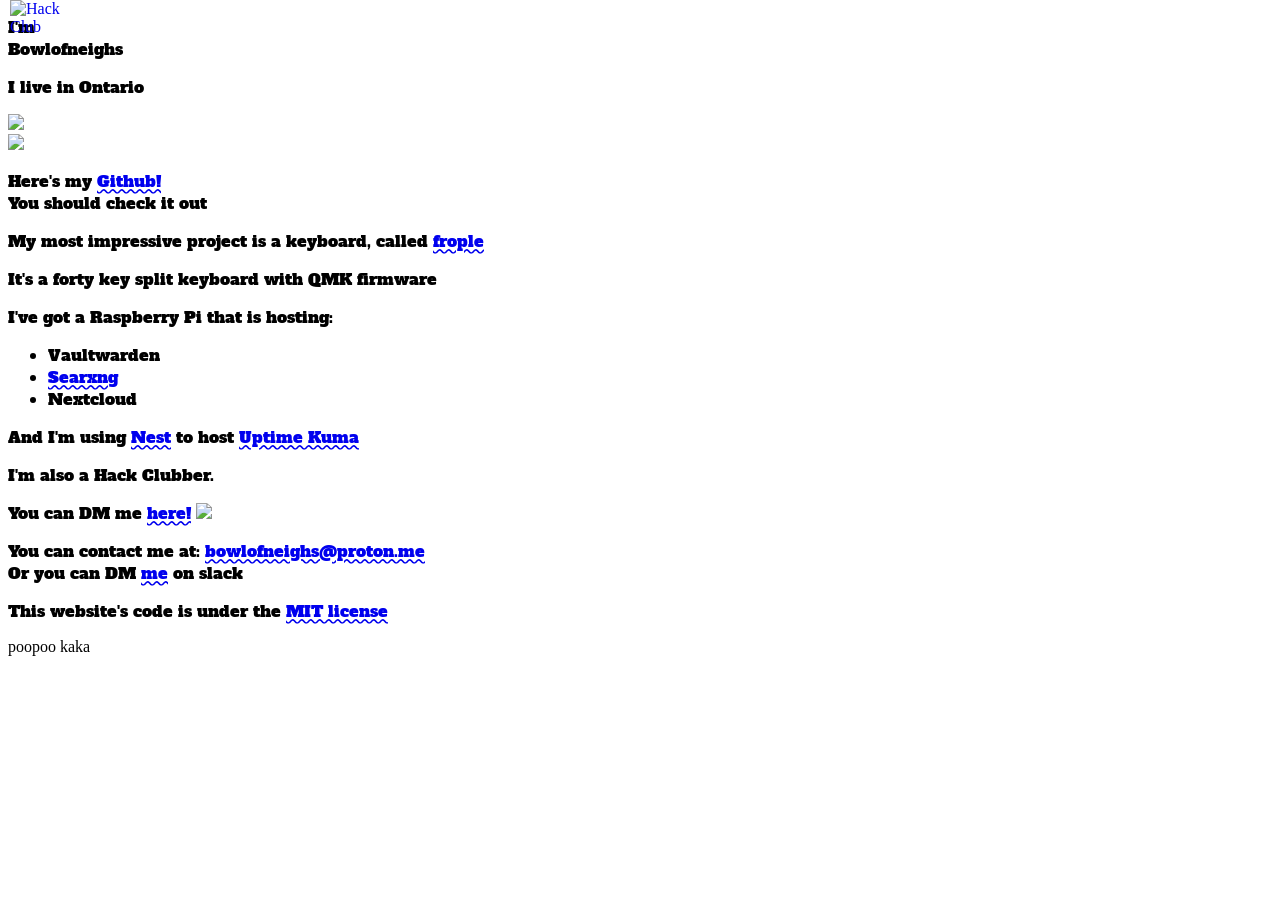
==== portfolio.html @ 1c6a5f71 "feat(portfolio.html): added content" ====
<!DOCTYPE html>
<html lang="en">
<head>
    <meta charset="UTF-8">
    <meta name="viewport" content="width=device-width, initial-scale=1.0">
    <script src="https://cdn.tailwindcss.com"></script> <!--imports tailwindcss-->
    <title>Bolognese sauce is pretty nice. its also the inspiration for my full username "bowlofneighs" as "bowlofneighs" is almost a homophone of bolognese. bowlofneighs is pronounced bowl of neighs (like the sound a horse makes), but bolognese is pronounced bowl uh neighs, not bowl of neighs</title>
    <link rel="stylesheet" href="portfolio.css">
    <link rel="preconnect" href="https://fonts.googleapis.com">
    <link rel="preconnect" href="https://fonts.gstatic.com" crossorigin>
    <link href="https://fonts.googleapis.com/css2?family=Alfa+Slab+One&display=swap" rel="stylesheet">
</head>
<body class="bg-[#111111] text-white items-center">
    <a href="https://hackclub.com/"><img style="position: absolute; top: 0; left: 10px; border: 0; width: 64px; z-index: 999;" src="https://assets.hackclub.com/flag-orpheus-top.svg" alt="Hack Club"/></a>
    <script>console.log('portfolio loaded')</script>
    <div class="items-center flex flex-col justify-center min-h-screen"><!--whole thing-->
        <div class="flex"> <!--first row-->
            <div>
                <p class="text-9xl" style="font-family: 'Alfa Slab One'">
                <span class="text-xl"> I'm</span>
                <br>
                    Bowl<span class="text-xl">ofneighs</span>
                </p>
            </div>
            <div>
                <p style="font-family: 'Alfa Slab One'">
                    I live in <span class="text-4xl">Ontario</span>
                </p>
                <img class="w-[268px] h-[300px]" src="Ontarioinverted.webp">
            </div>
            <div>
                <!--github-->
                <a href="https://github.com/bowlofneighs" target="_blank">
                    <div class="overflow-hidden w-[200px] h-[200px]">
                        <img src="github-logo.png" class=" w-full h-full object-cover object-center scale-[1.2]">
                    </div>
                </a>
                <p style="font-family: 'Alfa Slab One'" class="text-3xl">
                    Here's my <a style="text-decoration: underline wavy;" href="https://github.com/bowlofneighs" target="_blank" class="hover:text-[#999999] transition-colors duration-150">Github!</a>
                    <br>
                    <span class="text-[16px]">You should check it out</span>
                </p>
            </div>
        </div>
        <div class="flex max-w-prose"><!--second row-->
            <div> 
                <p class="text-3xl" style="font-family: 'Alfa Slab One'">
                    My most impressive project is a keyboard, called <a class="text-6xl hover:text-[#999999] transition-colors duration-150" href="https://github.com/bowlofneighs/frople" target="_blank" style="text-decoration: underline wavy;">frople</a>
                    <br>
                </p>
                <p class="text-[16px]" style="font-family: 'Alfa Slab One'">
                    It's a forty key split keyboard with QMK firmware
                </p>
            </div>
            <div>
                <p style="font-family: 'Alfa Slab One'" class="text-3xl">
                    I've got a Raspberry Pi that is hosting: 
                    <ul class="list-disc list-inside" style="font-family: 'Alfa Slab One'">
                        <li>Vaultwarden</li>
                        <li><a style="text-decoration: underline wavy;" class="hover:text-[#999999] transition-colors duration-150" href="https://search.the-last-letters-of-the-alphabet-are.xyz" target="_blank" >Searxng</a></li>
                        <li>Nextcloud</li>
                    </ul>
                    <p class="text-xl" style="font-family: 'Alfa Slab One'">And I'm using <a href="https://hackclub.app" target="_blank" style="text-decoration: underline wavy" class="hover:text-[#999999] transition-colors duration-150">Nest</a> to host <a href="https://status.the-last-letters-of-the-alphabet-are.xyz/status/status" target="_blank" style="text-decoration: underline wavy" class="hover:text-[#999999] transition-colors duration-150">Uptime Kuma</a></p>
                </p>
            </div>
            <div>
                <p style="font-family: 'Alfa Slab One'" class="text-4xl">
                    I'm also a Hack Clubber.
                </p>
                <p style="font-family: 'Alfa Slab One'" class="text-xl">
                    You can DM me
                    <a class="hover:text-[#999999] transition-colors duration-150 text-3xl" style="text-decoration: underline wavy;" href="https://hackclub.enterprise.slack.com/team/U09GJ7HH48Z" target="_blank" >here!</a>
                    <a target="_blank" href="https://hackclub.com">
                        <img src="hack-club-flag-negative.png" class="pt-2">
                    </a>
                </p>

            </div>
        </div>
        <div class="flex max-w-prose"><!--third row-->
            <div>
                <p class="text-xl" style="font-family: 'Alfa Slab One'">
                    You can contact me at: <a style="text-decoration: underline wavy" class="hover:text-[#999999] transition-colors duration-150 text-3xl" href="mailto:bowlofneighs@proton.me">bowlofneighs@proton.me</a>
                    <br>
                    Or you can DM <a class="hover:text-[#999999] transition-colors duration-150" style="text-decoration: underline wavy;" href="https://hackclub.enterprise.slack.com/team/U09GJ7HH48Z" target="_blank" >me</a> on slack
                </p>
            </div>
            <div>
                <p style="font-family: 'Alfa Slab One'" class="text-[#bbbbbb] text-[12px]">
                    This website's code is under the <a class="hover:text-[#444444] transition-colors duration-150" style="text-decoration: underline wavy;" href="https://github.com/bowlofneighs/Website/blob/main/LICENSE.md" target="_blank">MIT license</a>
                </p>
            </div>
            <div>
                <!--git commit-->
                poopoo kaka
            </div>
        </div>
    </div>
</body>
</html>
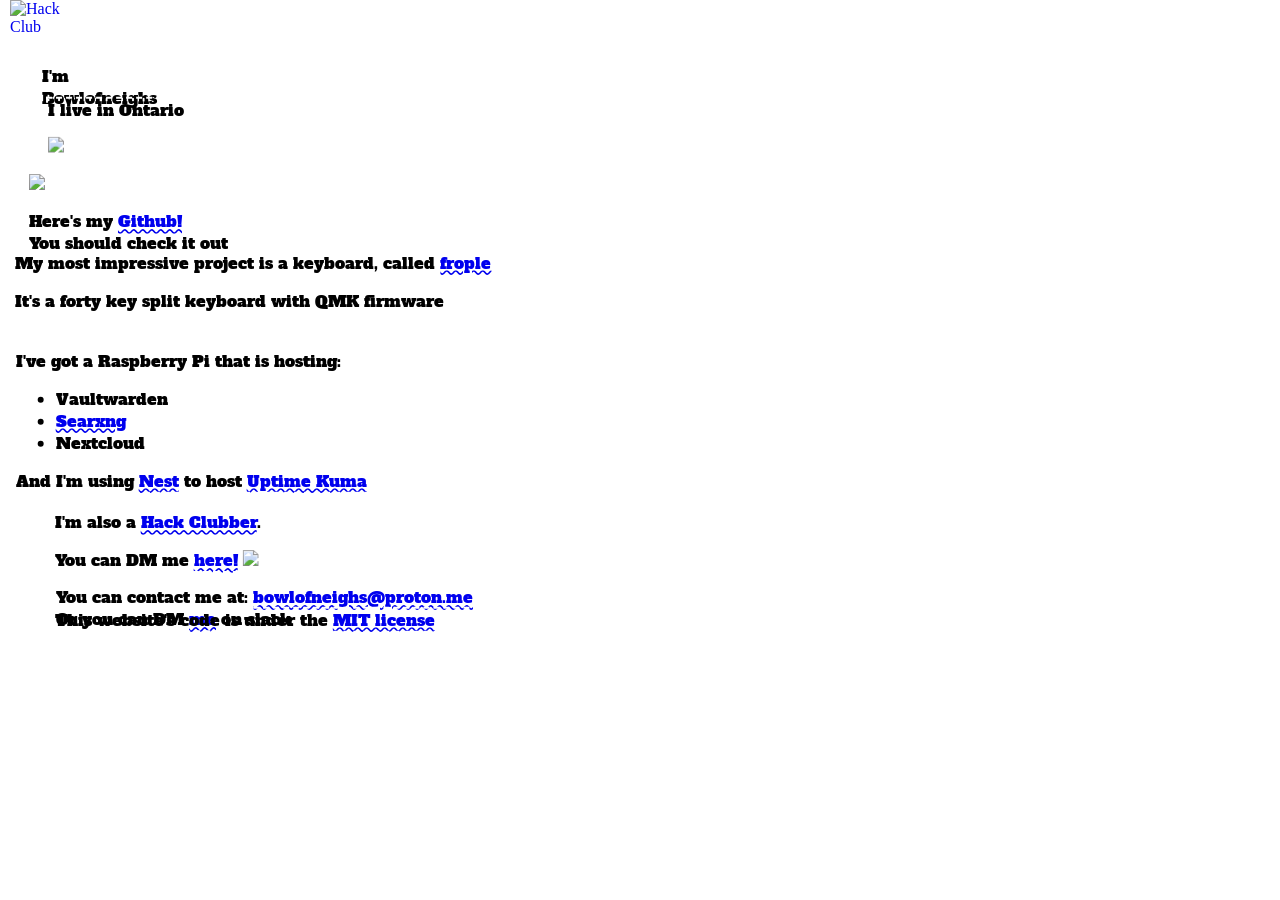
==== commit 0fbb313d: "feat: shookashookah" ====
--- a/portfolio.html
+++ b/portfolio.html
@@ -10,25 +10,30 @@
     <link rel="preconnect" href="https://fonts.gstatic.com" crossorigin>
     <link href="https://fonts.googleapis.com/css2?family=Alfa+Slab+One&display=swap" rel="stylesheet">
 </head>
-<body class="bg-[#111111] text-white items-center">
-    <a href="https://hackclub.com/"><img style="position: absolute; top: 0; left: 10px; border: 0; width: 64px; z-index: 999;" src="https://assets.hackclub.com/flag-orpheus-top.svg" alt="Hack Club"/></a>
+<body class="bg-[#111111] text-[#ffffff] items-center">
+    <a target="_blank" href="https://hackclub.com/"><img style="position: absolute; top: 0; left: 10px; border: 0; width: 64px; z-index: 999;" src="https://assets.hackclub.com/flag-orpheus-top.svg" alt="Hack Club"/></a>
     <script>console.log('portfolio loaded')</script>
-    <div class="items-center flex flex-col justify-center min-h-screen"><!--whole thing-->
-        <div class="flex"> <!--first row-->
-            <div>
+    <div class="items-center flex flex-col justify-center min-h-screen text-white bg-[#111111]"><!--whole thing-->
+        <div class="flex p-2"> <!--first row-->
+            <div class="p-2">
+            <div class="hover:bg-black transition-colors duration-150 tert-div p-2">
                 <p class="text-9xl" style="font-family: 'Alfa Slab One'">
                 <span class="text-xl"> I'm</span>
                 <br>
                     Bowl<span class="text-xl">ofneighs</span>
                 </p>
             </div>
-            <div>
+            </div>
+            <div class="p-2">
+            <div class="hover:bg-black transition-colors duration-150 tert-div p-2">
                 <p style="font-family: 'Alfa Slab One'">
                     I live in <span class="text-4xl">Ontario</span>
                 </p>
                 <img class="w-[268px] h-[300px]" src="Ontarioinverted.webp">
             </div>
-            <div>
+            </div>
+            <div class="p-2">
+            <div class="hover:bg-black transition-colors duration-150 tert-div p-2">
                 <!--github-->
                 <a href="https://github.com/bowlofneighs" target="_blank">
                     <div class="overflow-hidden w-[200px] h-[200px]">
@@ -41,9 +46,11 @@
                     <span class="text-[16px]">You should check it out</span>
                 </p>
             </div>
+            </div>
         </div>
-        <div class="flex max-w-prose"><!--second row-->
-            <div> 
+        <div class="flex max-w-prose p-2"><!--second row-->
+            <div class="p-2">
+            <div class="hover:bg-black transition-colors duration-150 tert-div p-2"> 
                 <p class="text-3xl" style="font-family: 'Alfa Slab One'">
                     My most impressive project is a keyboard, called <a class="text-6xl hover:text-[#999999] transition-colors duration-150" href="https://github.com/bowlofneighs/frople" target="_blank" style="text-decoration: underline wavy;">frople</a>
                     <br>
@@ -52,9 +59,11 @@
                     It's a forty key split keyboard with QMK firmware
                 </p>
             </div>
-            <div>
+            </div>
+            <div class="p-2">
+            <div class="hover:bg-black transition-colors duration-150 tert-div p-2">
                 <p style="font-family: 'Alfa Slab One'" class="text-3xl">
-                    I've got a Raspberry Pi that is hosting: 
+                    I've got a <span class="text-5xl">Raspberry Pi</span> that is hosting: 
                     <ul class="list-disc list-inside" style="font-family: 'Alfa Slab One'">
                         <li>Vaultwarden</li>
                         <li><a style="text-decoration: underline wavy;" class="hover:text-[#999999] transition-colors duration-150" href="https://search.the-last-letters-of-the-alphabet-are.xyz" target="_blank" >Searxng</a></li>
@@ -63,38 +72,41 @@
                     <p class="text-xl" style="font-family: 'Alfa Slab One'">And I'm using <a href="https://hackclub.app" target="_blank" style="text-decoration: underline wavy" class="hover:text-[#999999] transition-colors duration-150">Nest</a> to host <a href="https://status.the-last-letters-of-the-alphabet-are.xyz/status/status" target="_blank" style="text-decoration: underline wavy" class="hover:text-[#999999] transition-colors duration-150">Uptime Kuma</a></p>
                 </p>
             </div>
-            <div>
+            </div>
+            <div class="p-2">
+            <div class="hover:bg-black transition-colors duration-150 min-w-fit max-h-fit tert-div p-2">
                 <p style="font-family: 'Alfa Slab One'" class="text-4xl">
-                    I'm also a Hack Clubber.
+                   <span class="text-4xl">I'm also a <a href="https://hackclub.com" target="_blank" class="hover:text-[#999999] transition-colors duration-150" style="text-decoration: underline wavy;">Hack Clubber</a>.</span> 
                 </p>
                 <p style="font-family: 'Alfa Slab One'" class="text-xl">
                     You can DM me
                     <a class="hover:text-[#999999] transition-colors duration-150 text-3xl" style="text-decoration: underline wavy;" href="https://hackclub.enterprise.slack.com/team/U09GJ7HH48Z" target="_blank" >here!</a>
                     <a target="_blank" href="https://hackclub.com">
-                        <img src="hack-club-flag-negative.png" class="pt-2">
+                        <img src="hack-club-flag-negative.png" class="pt-2 h-175 w-500">
                     </a>
                 </p>
-
+            </div>
             </div>
         </div>
-        <div class="flex max-w-prose"><!--third row-->
-            <div>
+        <div class="flex max-w-prose p-2"><!--third row-->
+            <div class="p-2">
+            <div class="hover:bg-black transition-colors duration-150 tert-div p-2">
                 <p class="text-xl" style="font-family: 'Alfa Slab One'">
                     You can contact me at: <a style="text-decoration: underline wavy" class="hover:text-[#999999] transition-colors duration-150 text-3xl" href="mailto:bowlofneighs@proton.me">bowlofneighs@proton.me</a>
                     <br>
                     Or you can DM <a class="hover:text-[#999999] transition-colors duration-150" style="text-decoration: underline wavy;" href="https://hackclub.enterprise.slack.com/team/U09GJ7HH48Z" target="_blank" >me</a> on slack
                 </p>
             </div>
-            <div>
+            </div>
+            <div class="p-2">
+            <div class="hover:bg-black transition-colors duration-150 tert-div p-2">
                 <p style="font-family: 'Alfa Slab One'" class="text-[#bbbbbb] text-[12px]">
                     This website's code is under the <a class="hover:text-[#444444] transition-colors duration-150" style="text-decoration: underline wavy;" href="https://github.com/bowlofneighs/Website/blob/main/LICENSE.md" target="_blank">MIT license</a>
                 </p>
             </div>
-            <div>
-                <!--git commit-->
-                poopoo kaka
             </div>
         </div>
     </div>
+    <script src="shake.js"></script>
 </body>
 </html>
--- a/portfolio.css
+++ b/portfolio.css
@@ -0,0 +1,11 @@
+.tert-div:hover {
+  outline: 2px dashed white;
+  transform:
+    translate(0,0)
+}
+
+.tert-div{
+  outline: 2px dashed white;
+  transform:
+    translate(var(--shake-trans-x), var(--shake-trans-y))
+}
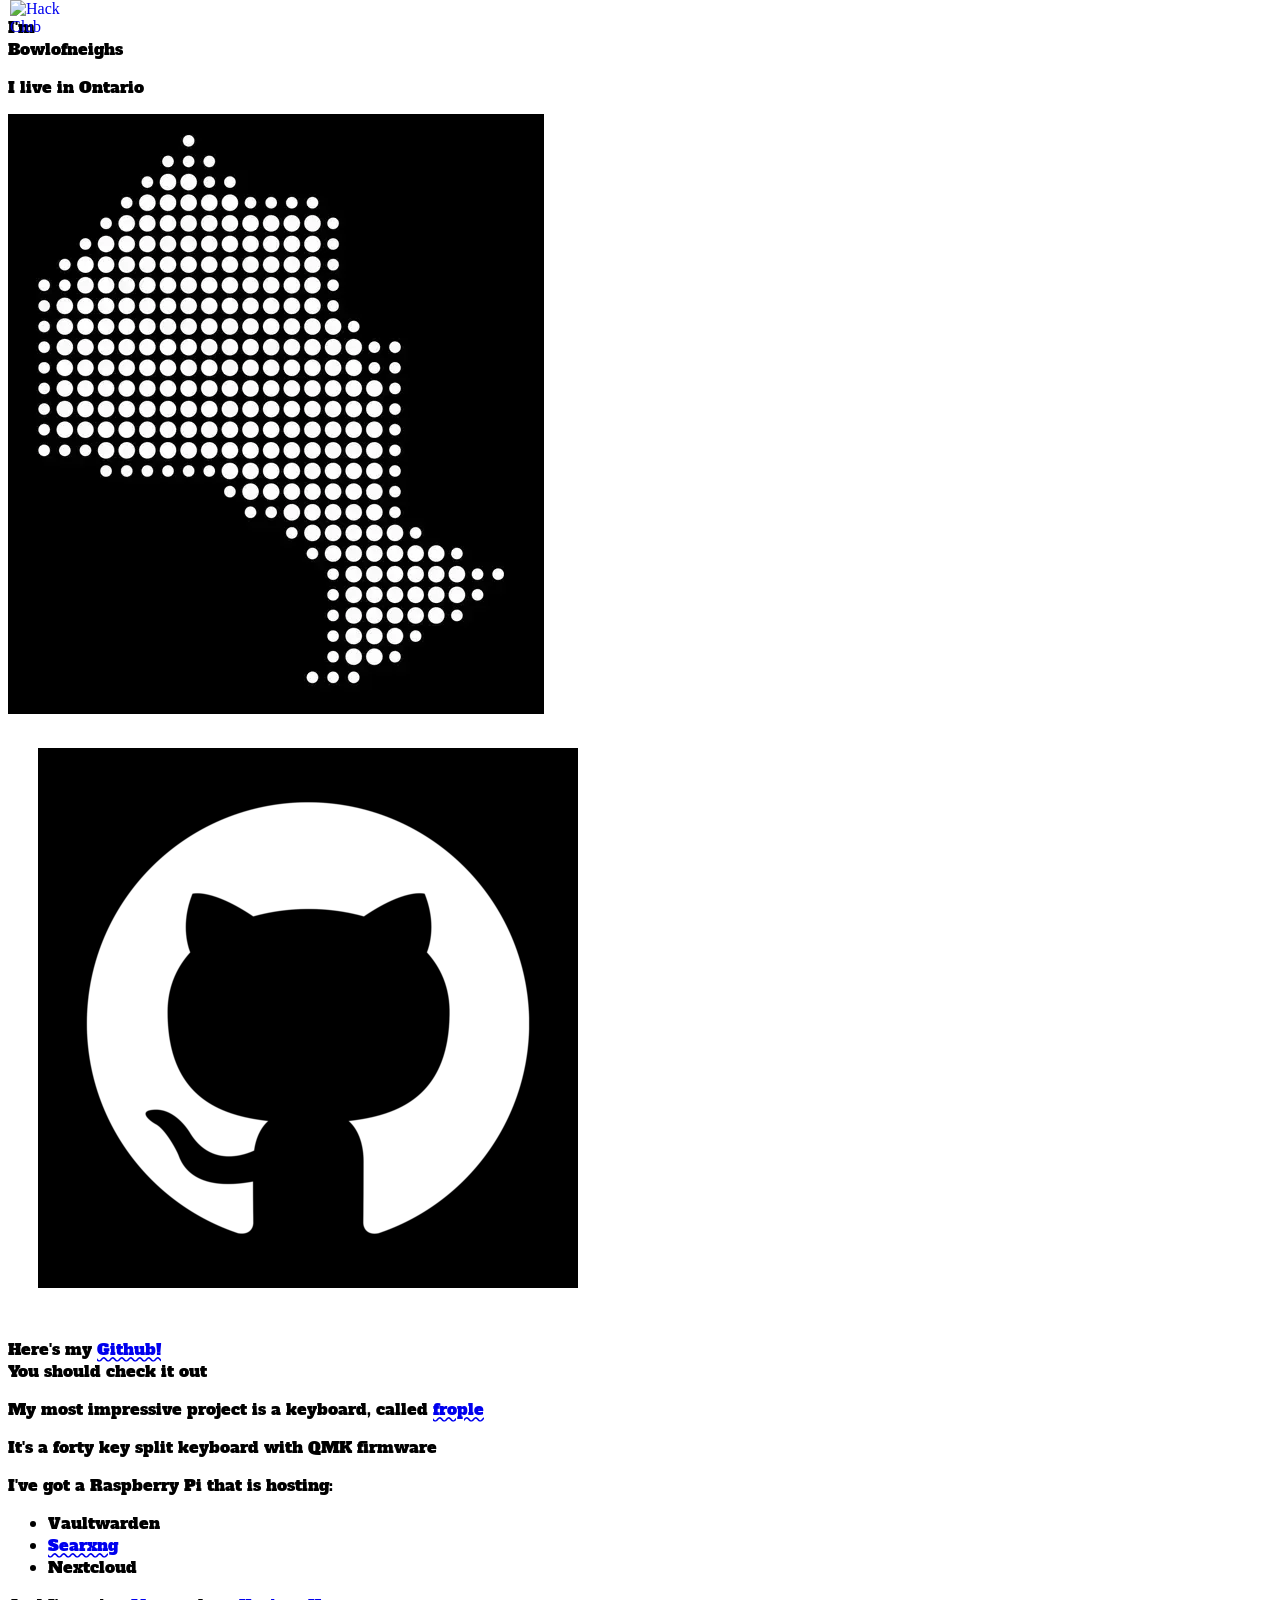
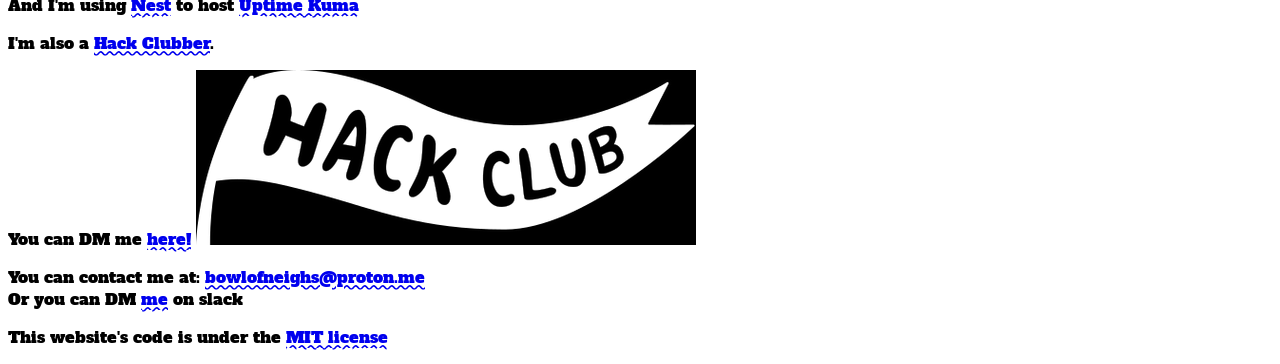
==== commit 45d44f17: "fix: fixed shaking not working on proper page load" ====
--- a/portfolio.html
+++ b/portfolio.html
@@ -107,6 +107,5 @@
             </div>
         </div>
     </div>
-    <script src="shake.js"></script>
 </body>
 </html>
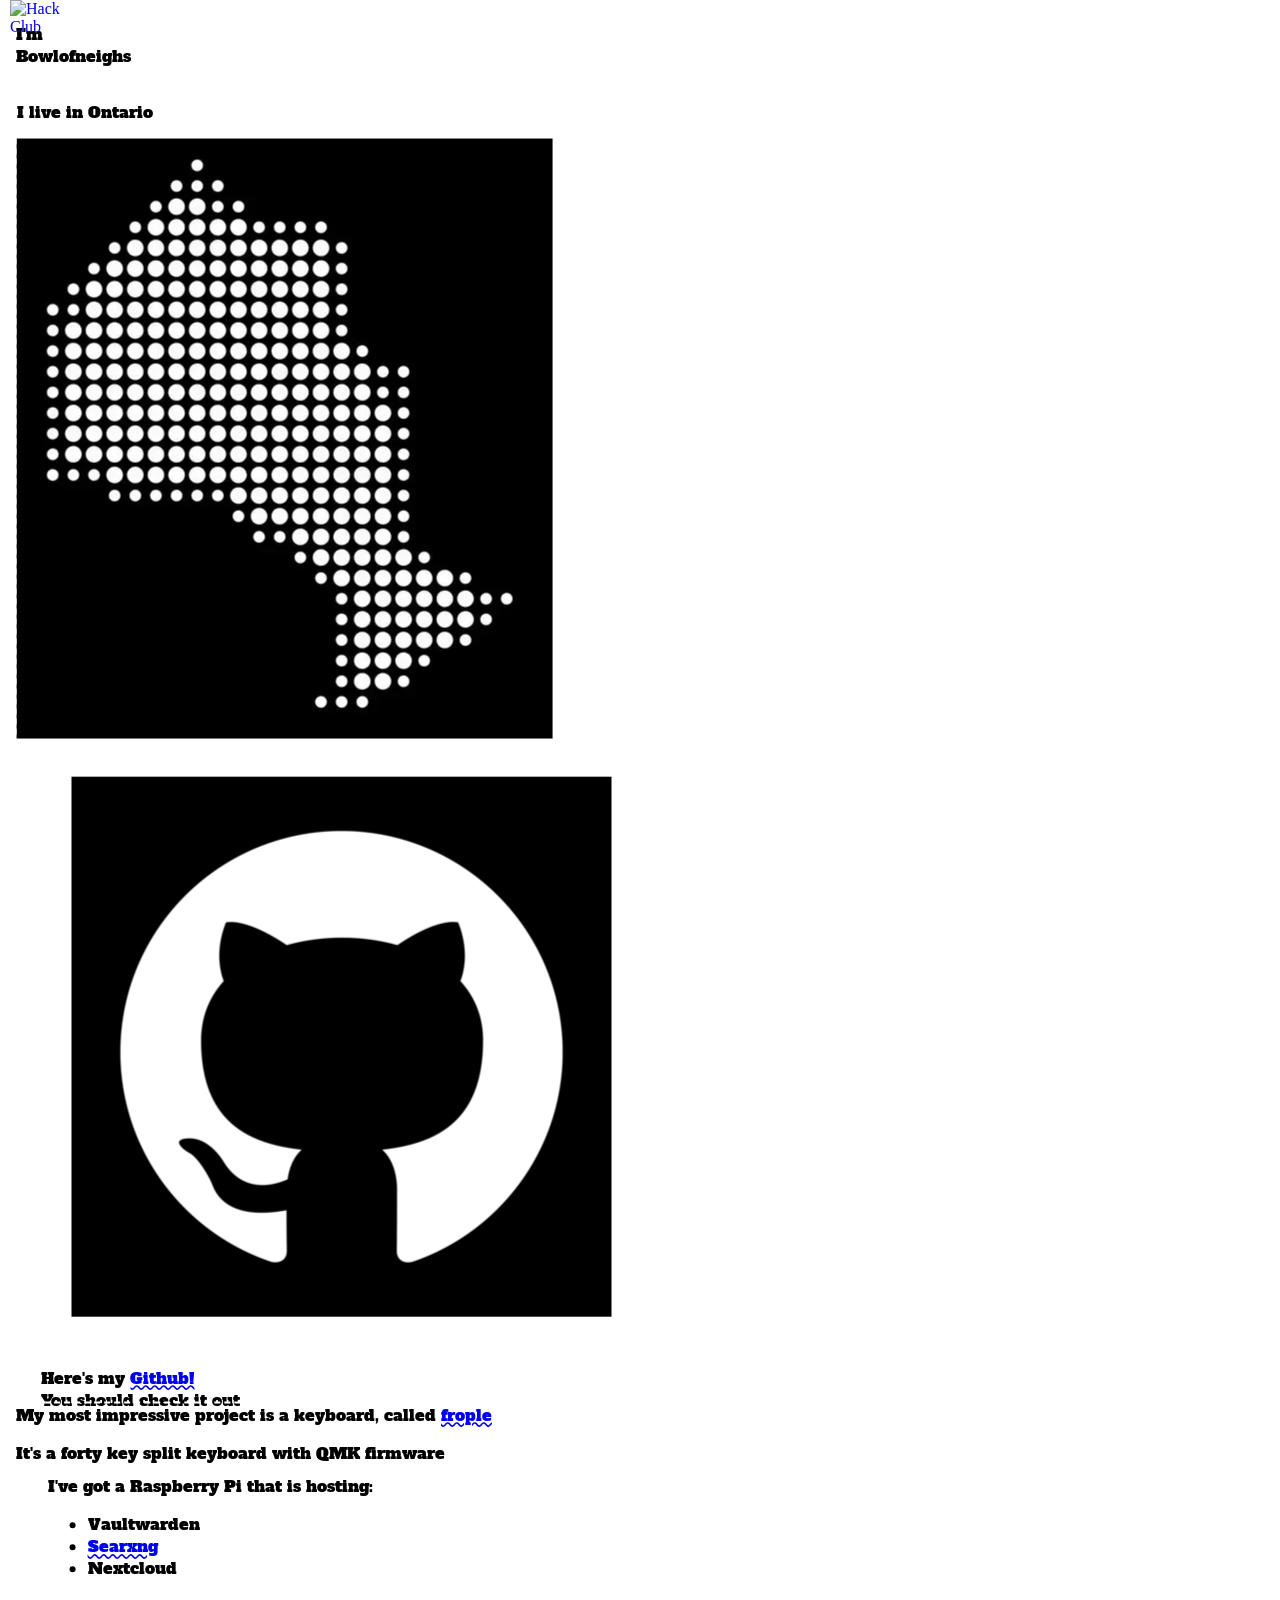
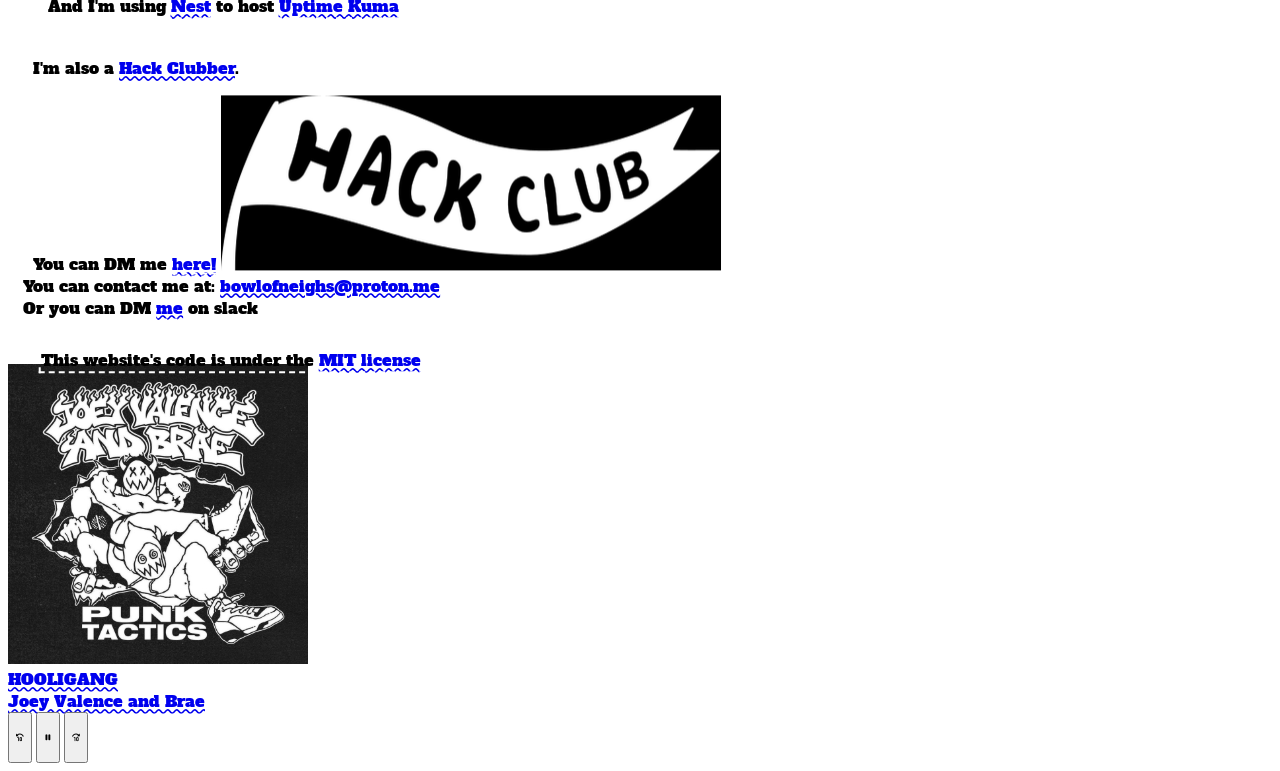
==== commit 0093ddfb: "feat: everything works well" ====
--- a/portfolio.html
+++ b/portfolio.html
@@ -15,9 +15,9 @@
     <script>console.log('portfolio loaded')</script>
     <div class="items-center flex flex-col justify-center min-h-screen text-white bg-[#111111]"><!--whole thing-->
         <div class="flex p-2"> <!--first row-->
-            <div class="p-2">
+            <div> 
             <div class="hover:bg-black transition-colors duration-150 tert-div p-2">
-                <p class="text-9xl" style="font-family: 'Alfa Slab One'">
+                <p class="text-9xl block p-0 m-0 leading-none" style="font-family: 'Alfa Slab One'">
                 <span class="text-xl"> I'm</span>
                 <br>
                     Bowl<span class="text-xl">ofneighs</span>
@@ -107,5 +107,37 @@
             </div>
         </div>
     </div>
+    <div class="border-4 border-white bg-[#222222] fixed z-50 bottom-[50px] right-[50px]">
+        <div class="flex p-2">
+            <a href="https://www.youtube.com/playlist?list=OLAK5uy_kBbKV0HhRFyBipMjJnGVUw5hz_g2Dk6wU" target="_blank"><img src="Punk_Tactics_cover.jpg" class="w-[150px] h-[150px] border-4 border-white"></a>
+            <div>
+            <a href="https://www.youtube.com/watch?v=UPqDWj-RxV8" target="_blank" style="text-decoration: underline wavy; font-family: 'Alfa Slab One'" class="hover:text-[#444444] transition-colors duration-150 text-2xl p-2">
+                HOOLIGANG <br>
+            </a>
+            <a href="https://www.youtube.com/channel/UCby-lf41M60E1YjSFhZlYlQ" target="_blank" style="font-family: 'Alfa Slab One'; text-decoration: underline wavy;" class="hover:text-[#444444] transition-colors duration-150">
+                Joey Valence and Brae
+            </a>
+            </div>
+        </div>
+        <div class="flex gap-4 ph-[50px] p-[10px] justify-center">
+        <button class="border-4 border-white bg-[#222222] hover:bg-[#ffffff] hover:text-[#000000] transition-colors duration-150 p-[10px] w-[70px] h-[70px]" id="rewind">
+            <p class="text-3xl" style="text-decoration: none; font-family: 'JetBrainsMono'">
+            󰴪 
+            </p>
+        </button>
+        <button class="border-4 border-white bg-[#222222] hover:bg-[#ffffff] hover:text-[#000000] transition-colors duration-150 p-[10px] w-[70px] h-[70px]" id="pause">
+            <p id="pause-text" class="text-3xl" style="font-family: 'JetBrainsMono'">
+                
+            </p>
+        </button>
+        <button class="border-4 border-white bg-[#222222] hover:bg-[#ffffff] hover:text-[#000000] transition-colors duration-150 p-[10px] w-[70px] h-[70px]" id="fastforward">
+            <p class="text-3xl" style="font-family: 'JetBrainsMono'">
+                󰵱
+            </p>
+        </button>
+    </div>
+    </div>
+    <script src="shake.js"></script>
+    <script src="media-controller.js"></script>
 </body>
 </html>
--- a/portfolio.css
+++ b/portfolio.css
@@ -9,3 +9,8 @@
   transform:
     translate(var(--shake-trans-x), var(--shake-trans-y))
 }
+
+@font-face {
+  font-family: 'JetBrainsMono';
+  src: url('JetBrainsMonoNLNerdFontMono-Regular.ttf') format('truetype');
+}
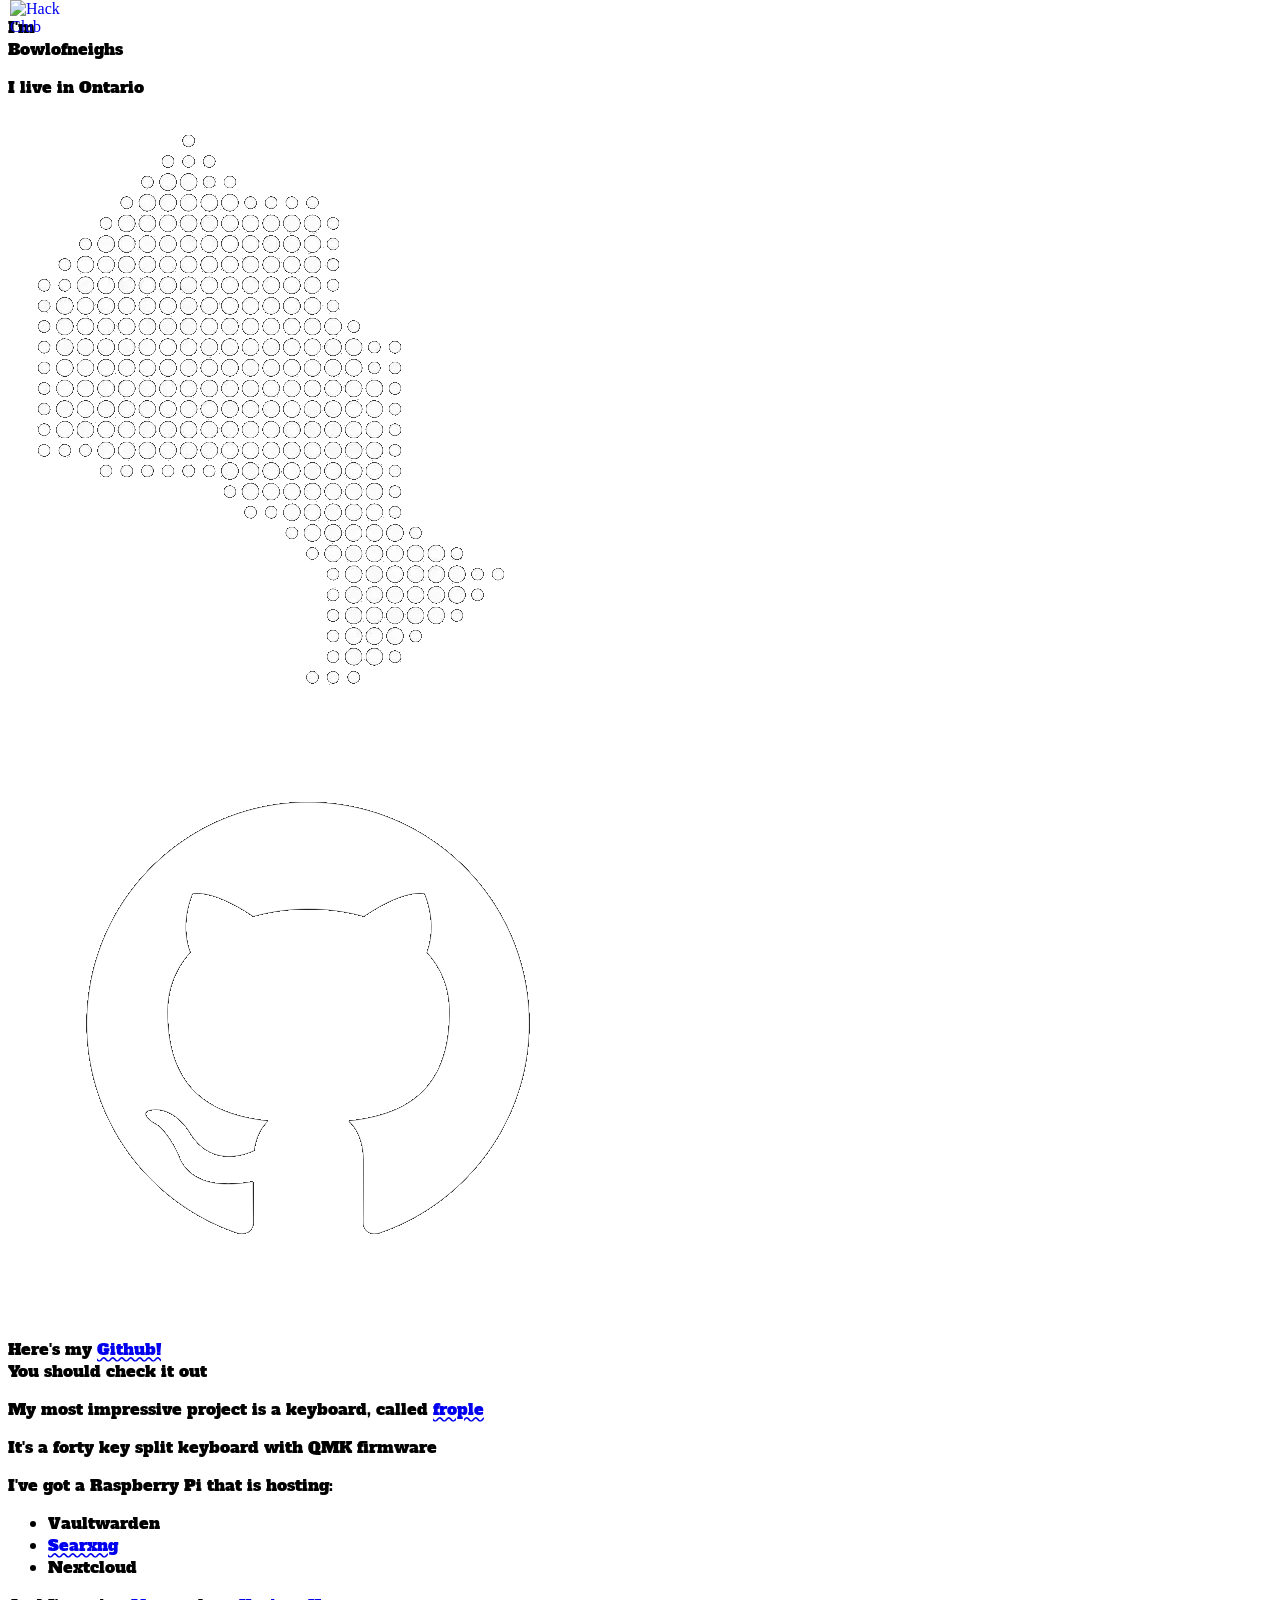
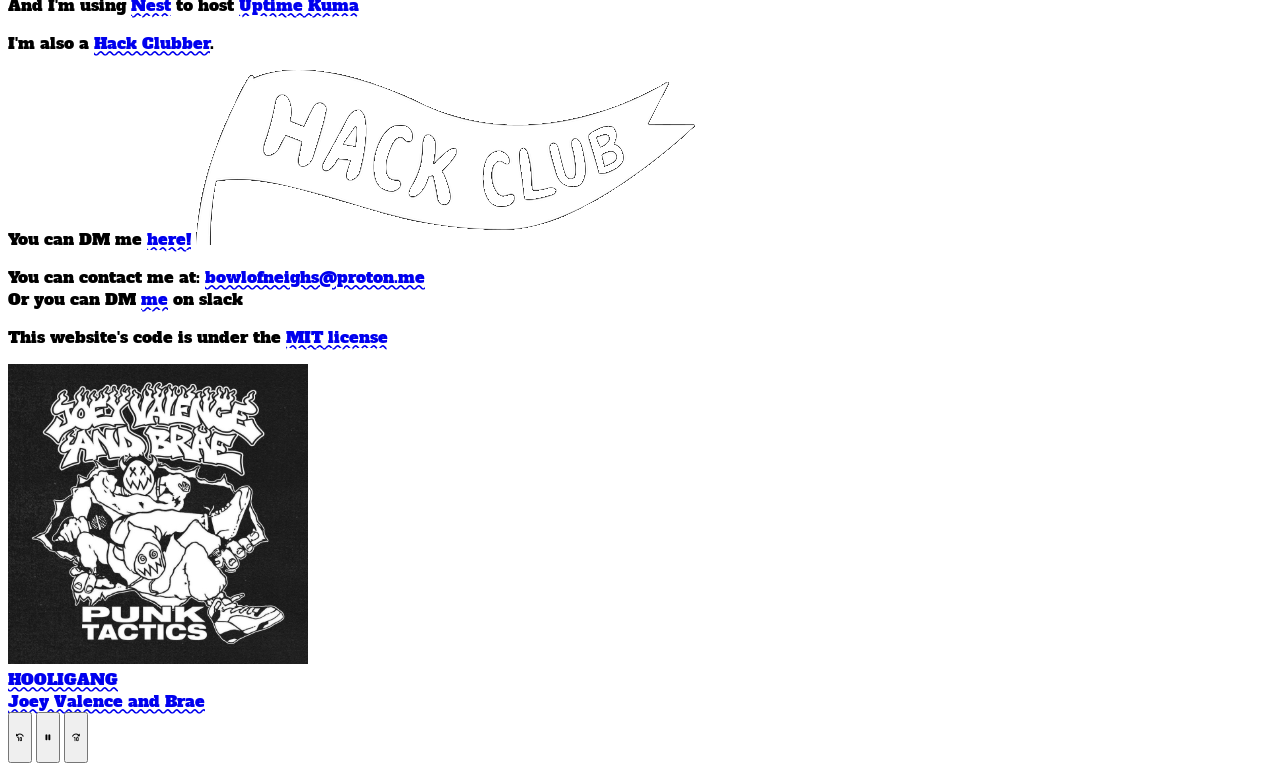
==== commit 75b84f6a: "fix: this should've been in the last commit" ====
--- a/portfolio.html
+++ b/portfolio.html
@@ -29,7 +29,7 @@
                 <p style="font-family: 'Alfa Slab One'">
                     I live in <span class="text-4xl">Ontario</span>
                 </p>
-                <img class="w-[268px] h-[300px]" src="Ontarioinverted.webp">
+                <img class="w-[268px] h-[300px]" src="Ontarioinverted.svg">
             </div>
             </div>
             <div class="p-2">
@@ -37,7 +37,7 @@
                 <!--github-->
                 <a href="https://github.com/bowlofneighs" target="_blank">
                     <div class="overflow-hidden w-[200px] h-[200px]">
-                        <img src="github-logo.png" class=" w-full h-full object-cover object-center scale-[1.2]">
+                        <img src="github-logo(1).svg" class=" w-full h-full object-cover object-center scale-[1.2]">
                     </div>
                 </a>
                 <p style="font-family: 'Alfa Slab One'" class="text-3xl">
@@ -82,7 +82,7 @@
                     You can DM me
                     <a class="hover:text-[#999999] transition-colors duration-150 text-3xl" style="text-decoration: underline wavy;" href="https://hackclub.enterprise.slack.com/team/U09GJ7HH48Z" target="_blank" >here!</a>
                     <a target="_blank" href="https://hackclub.com">
-                        <img src="hack-club-flag-negative.png" class="pt-2 h-175 w-500">
+                        <img src="hack-club-flag-negative.svg" class="pt-2 h-175 w-500">
                     </a>
                 </p>
             </div>
@@ -111,33 +111,31 @@
         <div class="flex p-2">
             <a href="https://www.youtube.com/playlist?list=OLAK5uy_kBbKV0HhRFyBipMjJnGVUw5hz_g2Dk6wU" target="_blank"><img src="Punk_Tactics_cover.jpg" class="w-[150px] h-[150px] border-4 border-white"></a>
             <div>
-            <a href="https://www.youtube.com/watch?v=UPqDWj-RxV8" target="_blank" style="text-decoration: underline wavy; font-family: 'Alfa Slab One'" class="hover:text-[#444444] transition-colors duration-150 text-2xl p-2">
+            <a href="https://www.youtube.com/watch?v=UPqDWj-RxV8" target="_blank" style="text-decoration: underline wavy; font-family: 'Alfa Slab One'" class="hover:text-[#444444] text-[#ffffff] transition-colors duration-150 text-2xl p-2">
                 HOOLIGANG <br>
             </a>
-            <a href="https://www.youtube.com/channel/UCby-lf41M60E1YjSFhZlYlQ" target="_blank" style="font-family: 'Alfa Slab One'; text-decoration: underline wavy;" class="hover:text-[#444444] transition-colors duration-150">
+            <a href="https://www.youtube.com/channel/UCby-lf41M60E1YjSFhZlYlQ" target="_blank" style="font-family: 'Alfa Slab One'; text-decoration: underline wavy;" class="hover:text-[#444444] text-[#ffffff] transition-colors duration-150">
                 Joey Valence and Brae
             </a>
             </div>
         </div>
         <div class="flex gap-4 ph-[50px] p-[10px] justify-center">
         <button class="border-4 border-white bg-[#222222] hover:bg-[#ffffff] hover:text-[#000000] transition-colors duration-150 p-[10px] w-[70px] h-[70px]" id="rewind">
-            <p class="text-3xl" style="text-decoration: none; font-family: 'JetBrainsMono'">
+            <p class="text-3xl text-[#ffffff] hover:text-[#000000] transition-colors duration-150" style="text-decoration: none; font-family: 'JetBrainsMono'">
             󰴪 
             </p>
         </button>
         <button class="border-4 border-white bg-[#222222] hover:bg-[#ffffff] hover:text-[#000000] transition-colors duration-150 p-[10px] w-[70px] h-[70px]" id="pause">
-            <p id="pause-text" class="text-3xl" style="font-family: 'JetBrainsMono'">
+            <p id="pause-text" class=" text-[#ffffff] text-3xl hover:text-[#000000] transition-colors duration-150" style="font-family: 'JetBrainsMono'">
                 
             </p>
         </button>
         <button class="border-4 border-white bg-[#222222] hover:bg-[#ffffff] hover:text-[#000000] transition-colors duration-150 p-[10px] w-[70px] h-[70px]" id="fastforward">
-            <p class="text-3xl" style="font-family: 'JetBrainsMono'">
+            <p class="text-3xl text-[#ffffff] hover:text-[#000000] transition-colors duration-150" style="font-family: 'JetBrainsMono'">
                 󰵱
             </p>
         </button>
     </div>
     </div>
-    <script src="shake.js"></script>
-    <script src="media-controller.js"></script>
 </body>
 </html>
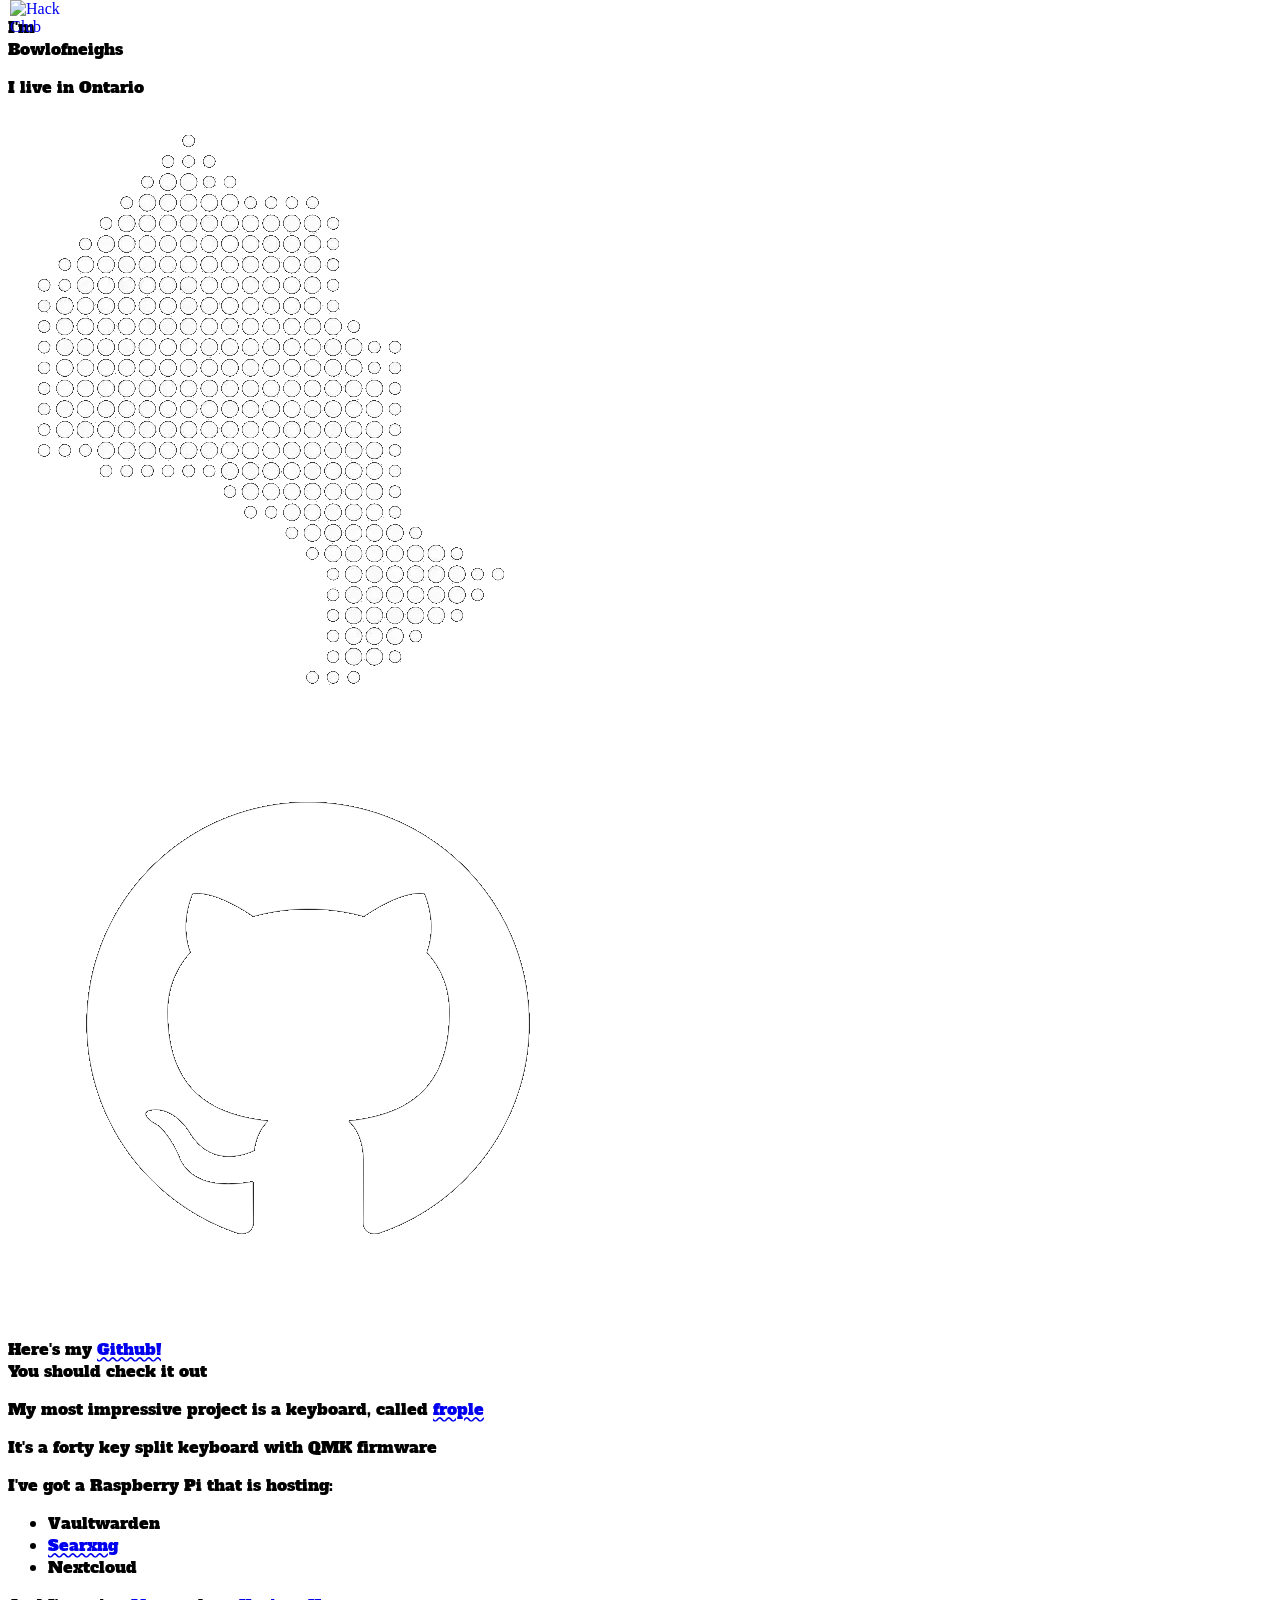
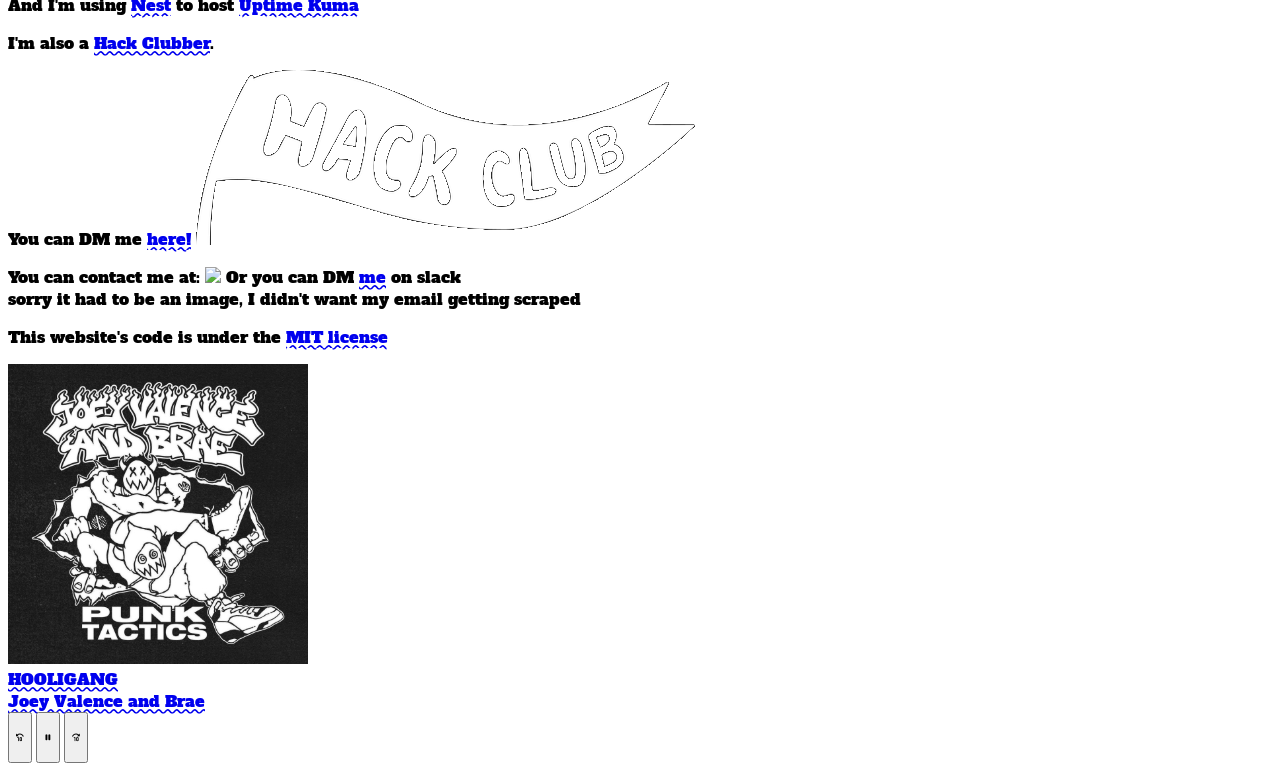
==== commit 0e7e2e0f: "feat: changed my email address to an image so it cant be scraped" ====
--- a/portfolio.html
+++ b/portfolio.html
@@ -92,9 +92,10 @@
             <div class="p-2">
             <div class="hover:bg-black transition-colors duration-150 tert-div p-2">
                 <p class="text-xl" style="font-family: 'Alfa Slab One'">
-                    You can contact me at: <a style="text-decoration: underline wavy" class="hover:text-[#999999] transition-colors duration-150 text-3xl" href="mailto:bowlofneighs@proton.me">bowlofneighs@proton.me</a>
+                    You can contact me at: <img src="email.png">
+                    Or you can DM <a class="hover:text-[#999999] transition-colors duration-150" style="text-decoration: underline wavy;" href="https://hackclub.enterprise.slack.com/team/U09GJ7HH48Z" target="_blank" >me</a> on slack
                     <br>
-                    Or you can DM <a class="hover:text-[#999999] transition-colors duration-150" style="text-decoration: underline wavy;" href="https://hackclub.enterprise.slack.com/team/U09GJ7HH48Z" target="_blank" >me</a> on slack
+                    <span class="text-[#333333] text-sm">sorry it had to be an image, I didn't want my email getting scraped</span> 
                 </p>
             </div>
             </div>
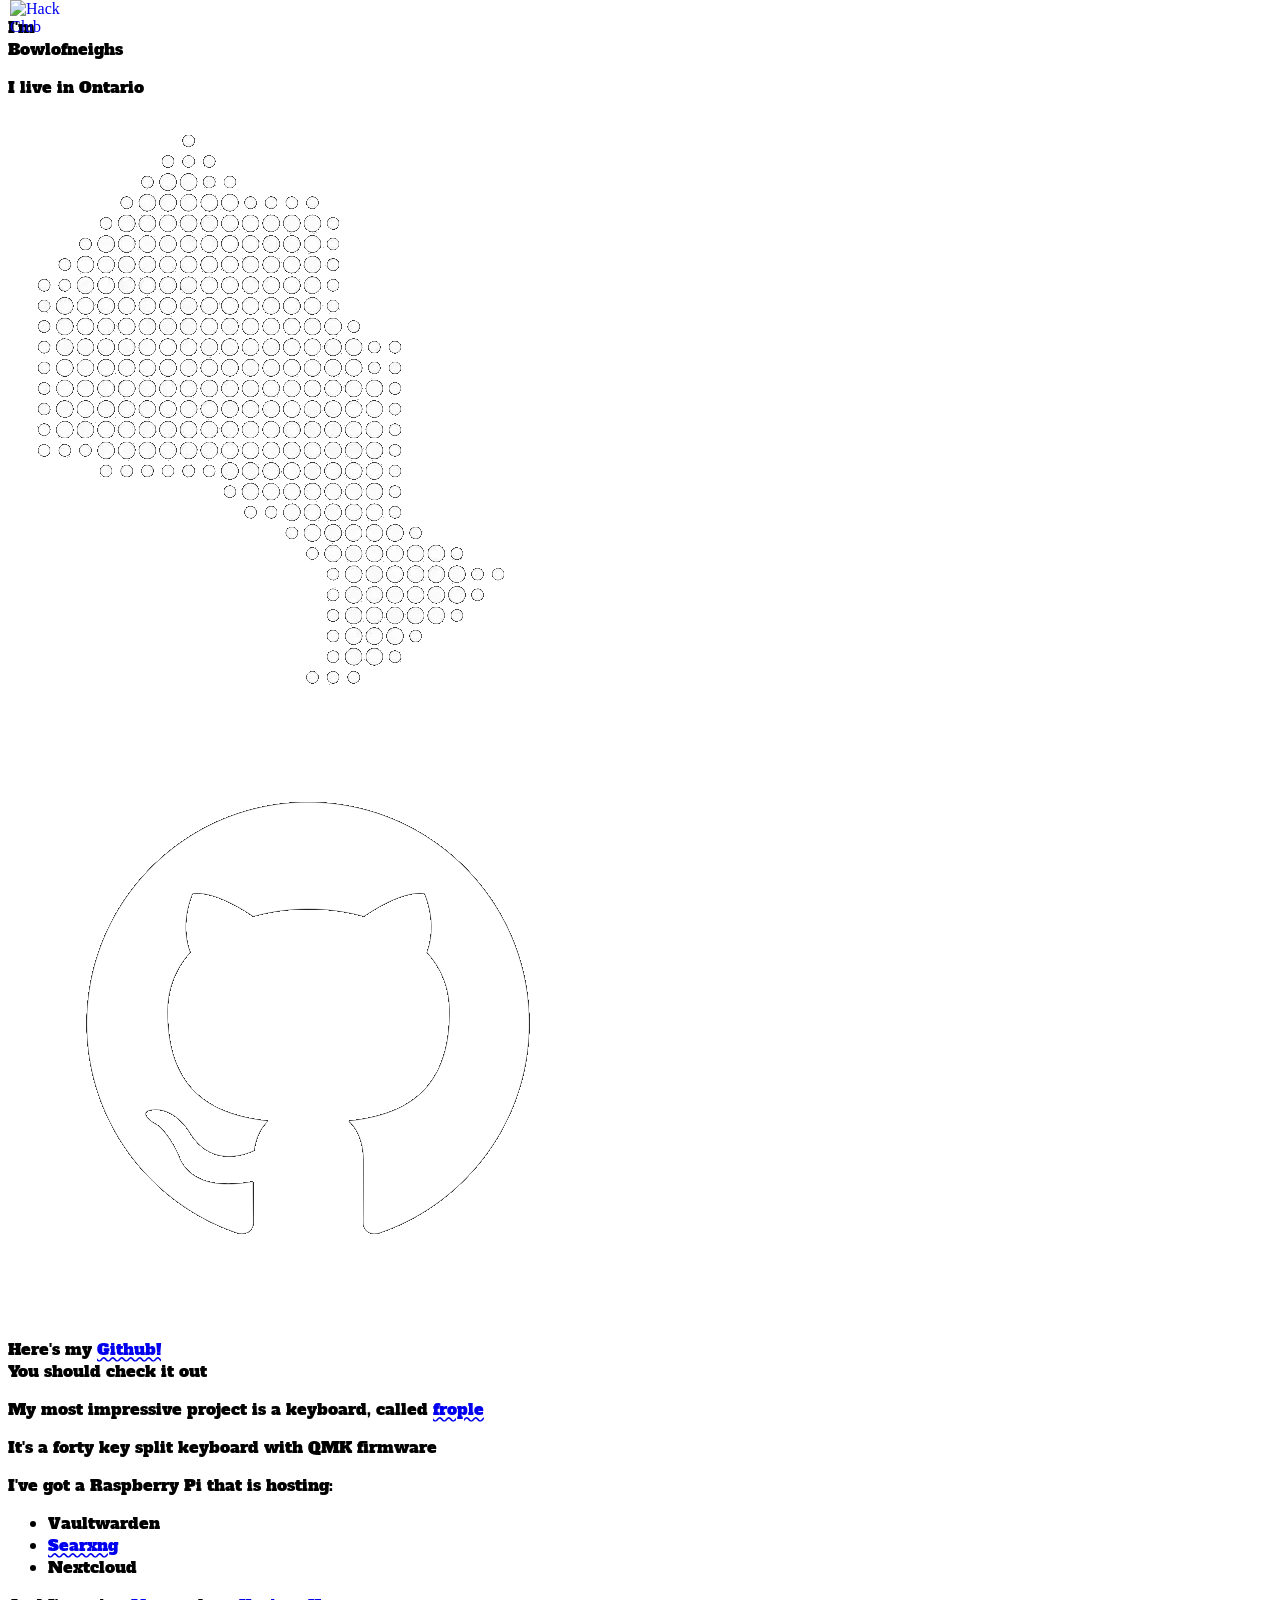
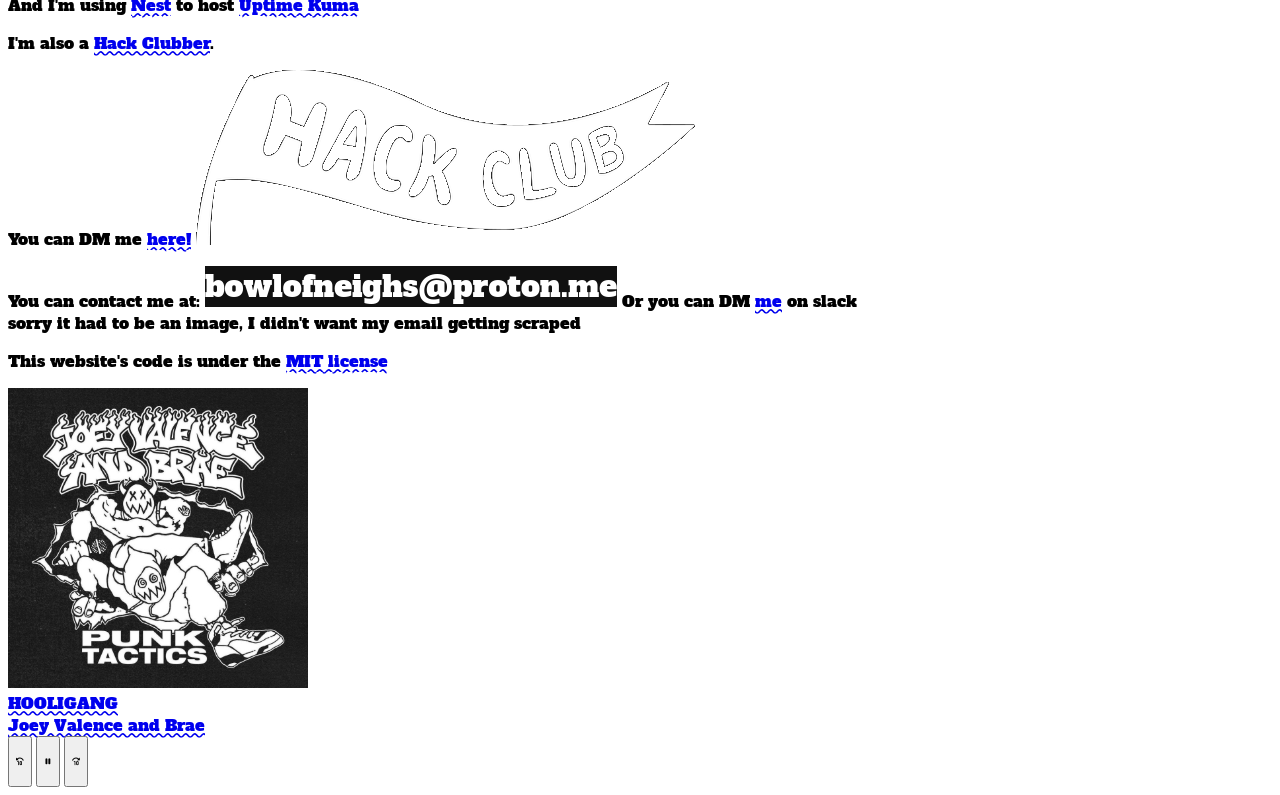
==== commit a1feaa11: "feat: now supports shaders, dunno if this will work with the proper loading sequence though" ====
--- a/portfolio.html
+++ b/portfolio.html
@@ -138,5 +138,8 @@
         </button>
     </div>
     </div>
+    <canvas id="gl-canvas"></canvas>
+    <script src="https://cdnjs.cloudflare.com/ajax/libs/html2canvas/1.4.1/html2canvas.min.js"></script>
+    <script src="shader.js" type="module"></script>
 </body>
 </html>
--- a/portfolio.css
+++ b/portfolio.css
@@ -14,3 +14,13 @@
   font-family: 'JetBrainsMono';
   src: url('JetBrainsMonoNLNerdFontMono-Regular.ttf') format('truetype');
 }
+
+#gl-canvas {
+  position: fixed;
+  top: 0;
+  left: 0;
+  width: 100%;
+  height: 100%;
+  z-index: 9999;
+  pointer-events: none;
+}
